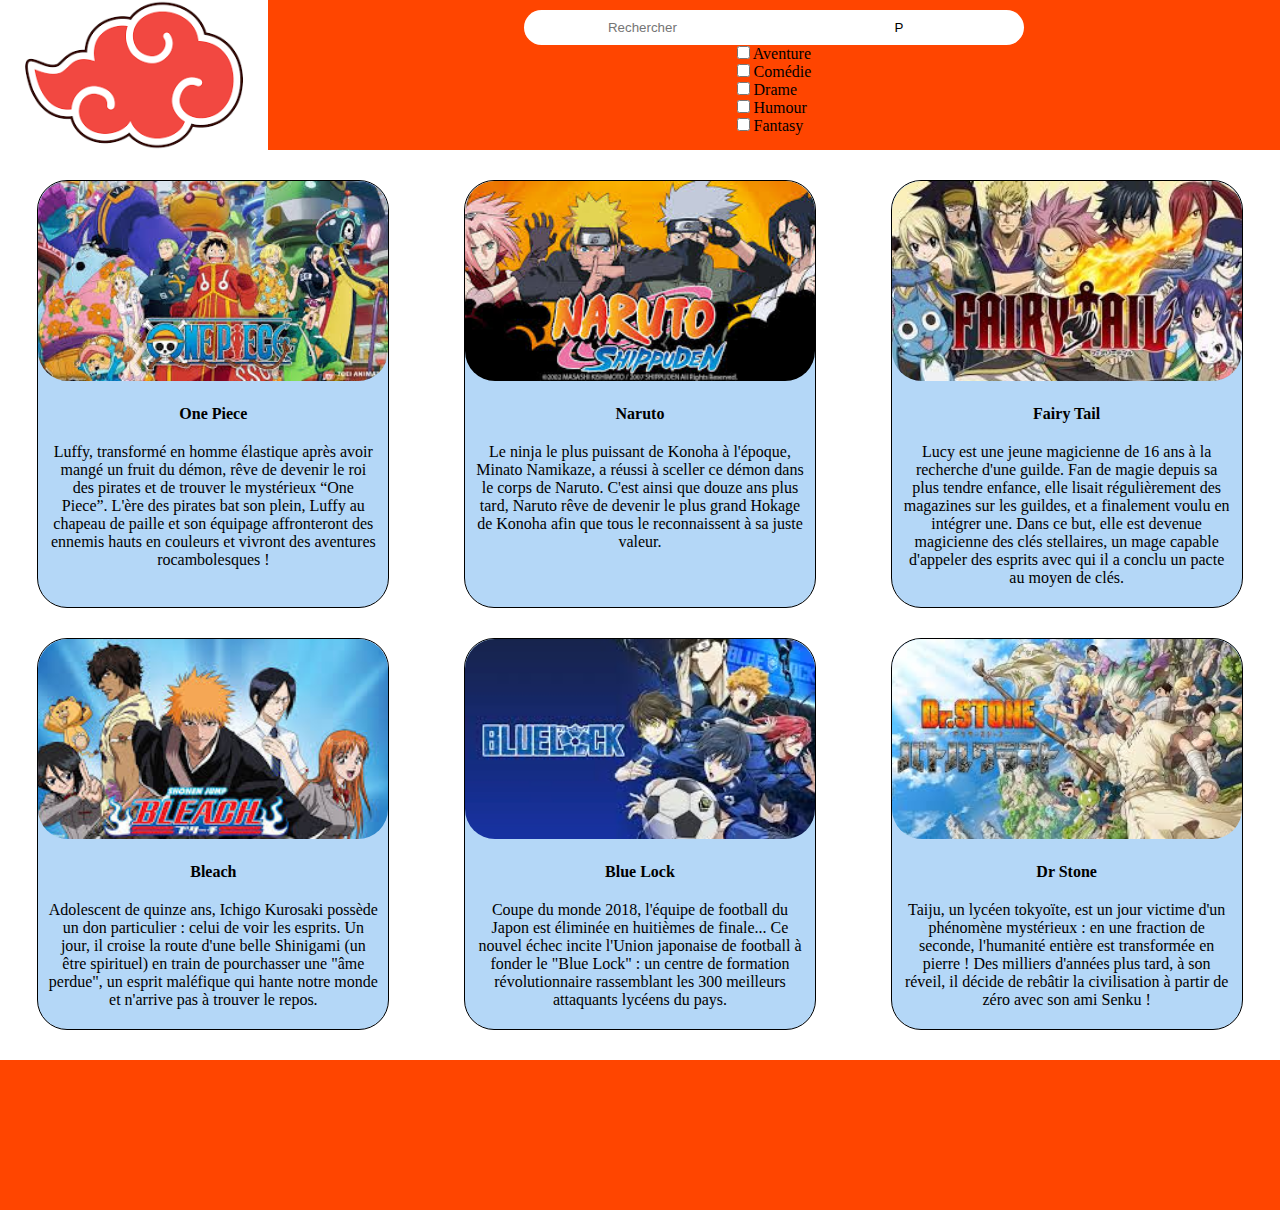
==== anime.html @ 3d13554c "Sacré mis à jour" ====
<!DOCTYPE html>
<html lang="fr">
<head>
    <meta charset="UTF-8">
    <meta name="viewport" content="width=device-width, initial-scale=1.0">
    <link rel="stylesheet" href="style_anime.css">
    <title>Liste animé</title>
</head>
<body>
    <header>
        <a href="index.html"><img src="Images/symbole-akatsuki.png" alt=""></a>
        <nav class="selection">
            <form action=""  id="barre-de-recherche">
                <input type="search" name="recherche" id="recherche" placeholder="Rechercher">
                <input type="button" value="P">
            </form>
            <form action="">
                <div>
                    <input type="checkbox" name="aventure" id="aventure"></input>
                    <label for="aventure">Aventure</label>
                </div>
                <div>
                    <input type="checkbox" name="comedie" id="comedie"></input>
                    <label for="comedie">Comédie</label>
                </div>
                <div>
                    <input type="checkbox" name="drame" id="drame"></input>
                    <label for="drame">Drame</label>
                </div>
                <div>
                    <input type="checkbox" name="humour" id="humour"></input>
                    <label for="humour">Humour</label>
                </div>
                <div>
                    <input type="checkbox" name="fantasy" id="fantasy"></input>
                    <label for="fantasy">Fantasy</label>
                </div>
            </form>
        </nav>
    </header>
    <main>
        <section class="anime-card">
            <article class="card">
                <img src="Images/bande_one_piece.jpg" alt="">
                <h4>One Piece</h4>
                <p>Luffy, transformé en homme élastique après avoir mangé un fruit du démon, rêve de devenir le roi des pirates et de trouver le mystérieux “One Piece”. L'ère des pirates bat son plein, Luffy au chapeau de paille et son équipage affronteront des ennemis hauts en couleurs et vivront des aventures rocambolesques !</p>
            </article>
            <article class="card">
                <img src="Images/bande_naruto.jpg" alt="">
                <h4>Naruto</h4>
                <p>Le ninja le plus puissant de Konoha à l'époque, Minato Namikaze, a réussi à sceller ce démon dans le corps de Naruto. C'est ainsi que douze ans plus tard, Naruto rêve de devenir le plus grand Hokage de Konoha afin que tous le reconnaissent à sa juste valeur.</p>
            </article>
            <article class="card">
                <img src="Images/bande_fairy_tail.jpg" alt="">
                <h4>Fairy Tail</h4>
                <p>Lucy est une jeune magicienne de 16 ans à la recherche d'une guilde. Fan de magie depuis sa plus tendre enfance, elle lisait régulièrement des magazines sur les guildes, et a finalement voulu en intégrer une. Dans ce but, elle est devenue magicienne des clés stellaires, un mage capable d'appeler des esprits avec qui il a conclu un pacte au moyen de clés.</p>
            </article>
            <article class="card">
                <img src="Images/bande_bleach.jpg" alt="">
                <h4>Bleach</h4>
                <p>Adolescent de quinze ans, Ichigo Kurosaki possède un don particulier : celui de voir les esprits. Un jour, il croise la route d'une belle Shinigami (un être spirituel) en train de pourchasser une "âme perdue", un esprit maléfique qui hante notre monde et n'arrive pas à trouver le repos.</p>
            </article>
            <article class="card">
                <img src="Images/bande_blue_lock.jpg" alt="">
                <h4>Blue Lock</h4>
                <p>Coupe du monde 2018, l'équipe de football du Japon est éliminée en huitièmes de finale... Ce nouvel échec incite l'Union japonaise de football à fonder le "Blue Lock" : un centre de formation révolutionnaire rassemblant les 300 meilleurs attaquants lycéens du pays.</p>
            </article>
            <article class="card">
                <img src="Images/bande_dr_stone.jpg" alt="">
                <h4>Dr Stone</h4>
                <p>Taiju, un lycéen tokyoïte, est un jour victime d'un phénomène mystérieux : en une fraction de seconde, l'humanité entière est transformée en pierre ! Des milliers d'années plus tard, à son réveil, il décide de rebâtir la civilisation à partir de zéro avec son ami Senku !</p>
            </article>
        </section>
    </main>
    <footer>

    </footer>
</body>
</html>
---- style_anime.css ----
* {
    margin: 0;
    padding: 0;
}

header {
    height: 150px;
    background-color: orangered;
    display: flex;  
}

.selection {
    width: 100%;
    padding-top: 10px ;
    display: flex;
    align-items: center;
    flex-direction: column;
}

#barre-de-recherche {
    display: flex;
}

header a, header img {
    height: 150px;
}

input[type="search"], input[type="button"] {
    width: 250px;
    padding: 10px;
    text-align: center;
    border: none;
    background-color: white;
}

input[type="search"] {
    border-radius: 30px 0 0 30px;
}

input[type="button"] {
    border-radius: 0 30px 30px 0;
}

input[type="search"]:focus  {
    outline: none;
}

footer {
    height: 150px;
    background-color: orangered;
}

main {
    margin-top: 30px;
}

.card {
    width: 350px;
    margin-bottom: 30px;
    height: auto;
    background-color: #b4d7f7;
    border: 1px solid black;
    text-align: center;
    border-radius: 30px;
}

.card h4, .card p, .card img {
    margin-bottom: 20px;
}

.card p {
    padding: 0 10px;
}

.card img {
    width: 100%;
    height: 200px;
    object-fit: cover;
    border-radius: 30px;
}

.anime-card {
    display: flex;
    justify-content: space-around;
    flex-flow: row wrap;
}
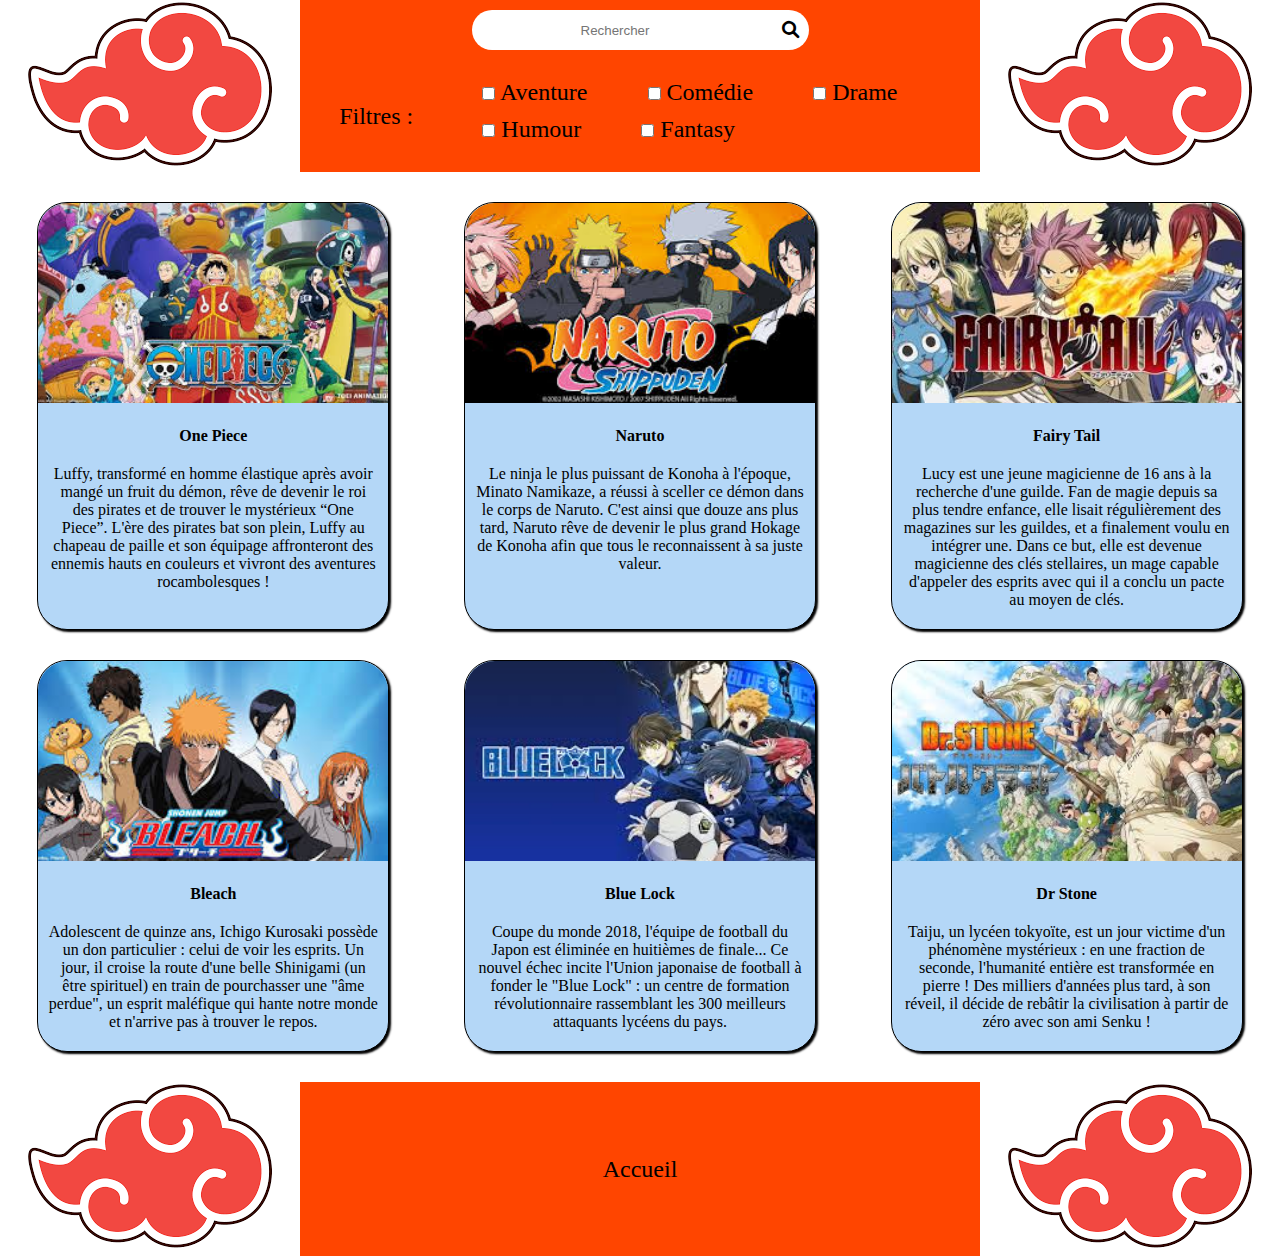
==== commit 8ea2373a: "Grosse mis à jour" ====
--- a/anime.html
+++ b/anime.html
@@ -4,6 +4,7 @@
     <meta charset="UTF-8">
     <meta name="viewport" content="width=device-width, initial-scale=1.0">
     <link rel="stylesheet" href="style_anime.css">
+    <link rel="stylesheet" href="https://cdnjs.cloudflare.com/ajax/libs/font-awesome/6.0.0-beta3/css/all.min.css">
     <title>Liste animé</title>
 </head>
 <body>
@@ -12,31 +13,35 @@
         <nav class="selection">
             <form action=""  id="barre-de-recherche">
                 <input type="search" name="recherche" id="recherche" placeholder="Rechercher">
-                <input type="button" value="P">
+                <button><i class="fa-solid fa-magnifying-glass"></i></button>
             </form>
-            <form action="">
-                <div>
-                    <input type="checkbox" name="aventure" id="aventure"></input>
-                    <label for="aventure">Aventure</label>
-                </div>
-                <div>
-                    <input type="checkbox" name="comedie" id="comedie"></input>
-                    <label for="comedie">Comédie</label>
-                </div>
-                <div>
-                    <input type="checkbox" name="drame" id="drame"></input>
-                    <label for="drame">Drame</label>
-                </div>
-                <div>
-                    <input type="checkbox" name="humour" id="humour"></input>
-                    <label for="humour">Humour</label>
-                </div>
-                <div>
-                    <input type="checkbox" name="fantasy" id="fantasy"></input>
-                    <label for="fantasy">Fantasy</label>
-                </div>
-            </form>
+            <div class="filtre">
+                <p>Filtres :</p>
+                <form action="" id="liste-filtre">
+                    <div>
+                        <input type="checkbox" name="aventure" id="aventure"></input>
+                        <label for="aventure">Aventure</label>
+                    </div>
+                    <div>
+                        <input type="checkbox" name="comedie" id="comedie"></input>
+                        <label for="comedie">Comédie</label>
+                    </div>
+                    <div>
+                        <input type="checkbox" name="drame" id="drame"></input>
+                        <label for="drame">Drame</label>
+                    </div>
+                    <div>
+                        <input type="checkbox" name="humour" id="humour"></input>
+                        <label for="humour">Humour</label>
+                    </div>
+                    <div>
+                        <input type="checkbox" name="fantasy" id="fantasy"></input>
+                        <label for="fantasy">Fantasy</label>
+                    </div>
+                </form>
+            </div>
         </nav>
+        <a href="index.html"><img src="Images/symbole-akatsuki.png" alt=""></a>
     </header>
     <main>
         <section class="anime-card">
@@ -73,7 +78,11 @@
         </section>
     </main>
     <footer>
-
+        <a href="index.html"><img src="Images/symbole-akatsuki.png" alt=""></a>
+        <nav class="selection">
+            <a href="index.html">Accueil</a>
+        </nav>
+        <a href="index.html"><img src="Images/symbole-akatsuki.png" alt=""></a>
     </footer>
 </body>
 </html>--- a/style_anime.css
+++ b/style_anime.css
@@ -3,30 +3,66 @@
     padding: 0;
 }
 
-header {
-    height: 150px;
-    background-color: orangered;
+header, footer {
     display: flex;  
+}
+
+a {
+    text-decoration: none;
+    color: black;
+}
+
+footer a {
+    font-size: 1.5em;
+}
+
+footer a:hover {
+    color: white;
+    font-weight: bold;
 }
 
 .selection {
     width: 100%;
-    padding-top: 10px ;
+    background-color: orangered;
     display: flex;
     align-items: center;
     flex-direction: column;
 }
 
+footer .selection {
+    justify-content: center;
+}
+
 #barre-de-recherche {
     display: flex;
+    padding: 10px 0;
 }
 
-header a, header img {
-    height: 150px;
+.filtre {
+    width: 100%;
+    height: 100%;
+    display: flex;
+    align-items: center;
+    font-size: 1.5em;
 }
 
-input[type="search"], input[type="button"] {
-    width: 250px;
+.filtre p {
+    text-align: center;
+    width: 30%;
+}
+
+#liste-filtre {
+    width: 100%;
+    padding-right: 20px;
+    display: flex;
+    flex-flow: row wrap;
+}
+
+#liste-filtre div {
+    padding: 0 30px 10px 30px;
+}
+
+input[type="search"], button {
     padding: 10px;
     text-align: center;
     border: none;
@@ -35,19 +71,20 @@
 
 input[type="search"] {
     border-radius: 30px 0 0 30px;
+    width: 300px;
+    height: 40px;
 }
 
-input[type="button"] {
+button {
     border-radius: 0 30px 30px 0;
+}
+
+button i {
+    font-size: 1.3em;
 }
 
 input[type="search"]:focus  {
     outline: none;
-}
-
-footer {
-    height: 150px;
-    background-color: orangered;
 }
 
 main {
@@ -57,6 +94,7 @@
 .card {
     width: 350px;
     margin-bottom: 30px;
+    box-shadow: 2px 2px 2px;
     height: auto;
     background-color: #b4d7f7;
     border: 1px solid black;
@@ -76,7 +114,7 @@
     width: 100%;
     height: 200px;
     object-fit: cover;
-    border-radius: 30px;
+    border-radius: 30px 30px 0 0;
 }
 
 .anime-card {
